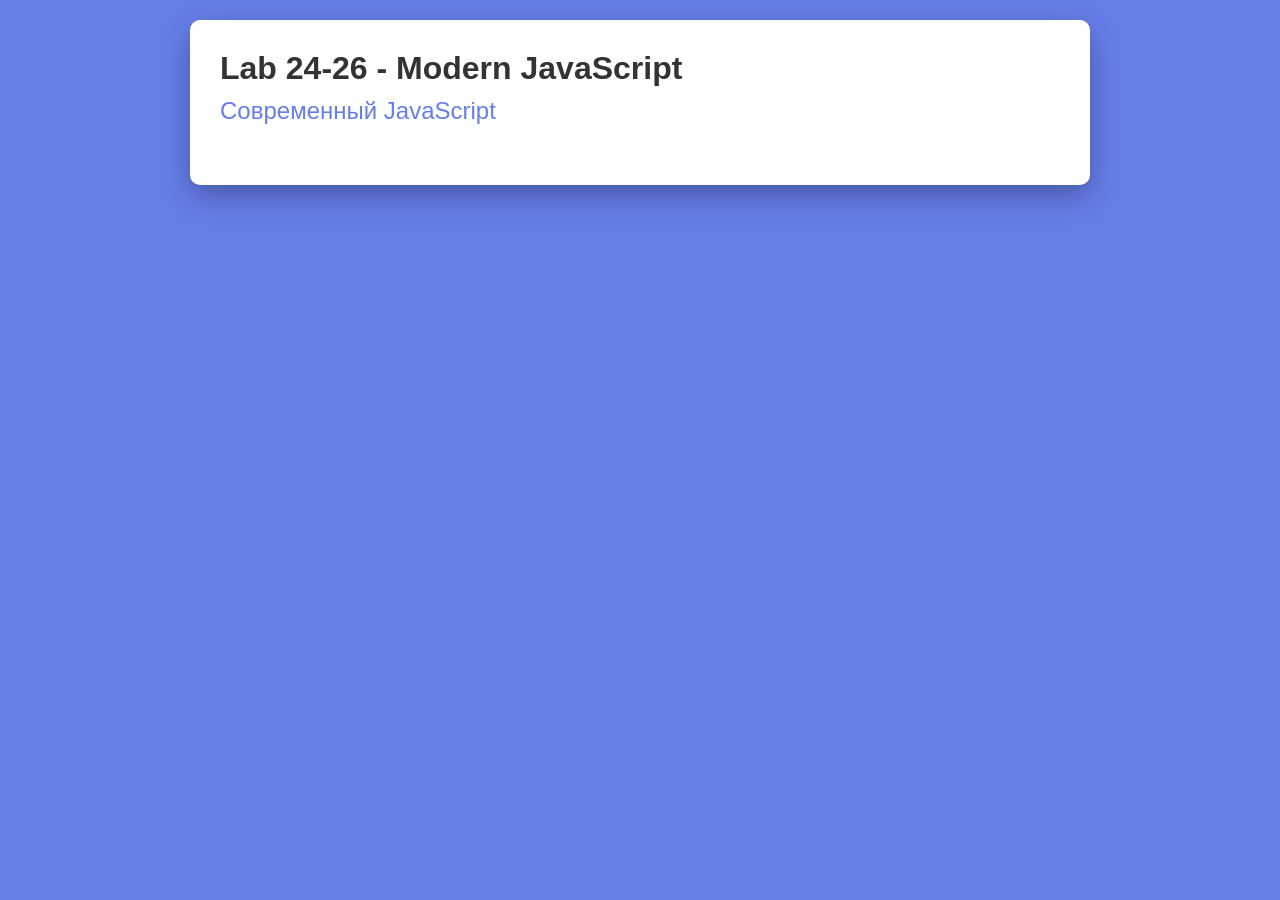
==== index.html @ 97a9b1fb "Initial commit" ====
<!DOCTYPE html>
<html lang="ru-Ru">
<head>
    <meta charset="UTF-8">
    <meta name="viewport" content="width=device-width, initial-scale=1.0">
    <title>Lab24-26 - Modern JavaScript</title>
    <link rel="stylesheet" href="style.css">
</head>
<body>
    <div class="container">
        <h1>Lab 24-26 - Modern JavaScript</h1>
        <h2>Современный JavaScript</h2>
    </div>
    <script type="module" src="js/api.js"></script>
</body>
</html>
---- style.css ----
* {
    margin: 0;
    padding: 0;
    box-sizing: border-box;
}
body {
    font-family: Verdana, sans-serif;
    background: #667eea;
    min-height: 100vh;
    padding: 20px;
}
.container {
    max-width: 900px;
    margin: 0 auto;
    background: white;
    padding: 30px;
    border-radius: 10px;
    box-shadow: 0 10px 30px rgba(0, 0, 0, 0.3);
}
h1 {
    color: #333;
    margin-bottom: 10px;
}
h2 {
    color: #667eea;
    margin-bottom: 30px;
    font-weight: 400;
}
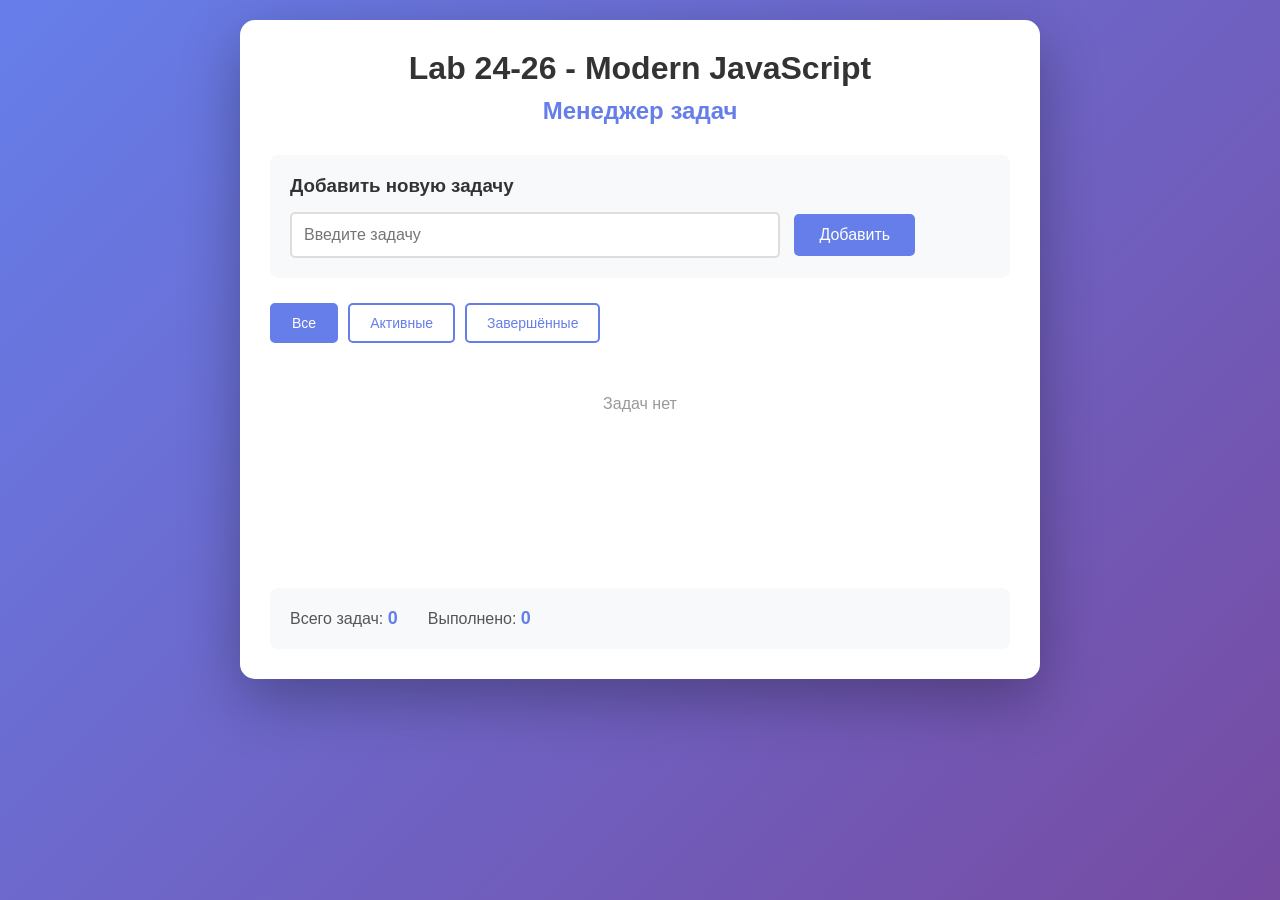
==== commit 4c28f0dd: "Final task manager application completed" ====
--- a/index.html
+++ b/index.html
@@ -9,7 +9,23 @@
 <body>
     <div class="container">
         <h1>Lab 24-26 - Modern JavaScript</h1>
-        <h2>Современный JavaScript</h2>
+        <h2>Менеджер задач</h2>
+        <div class="task-form">
+            <h3>Добавить новую задачу</h3>
+            <input type="text" id="taskInput" placeholder="Введите задачу"/>
+            <button id="addTask">Добавить</button>
+        </div>
+        <div class="filters">
+            <button class="filter-btn active" data-filter="all">Все</button>
+            <button class="filter-btn" data-filter="активные">Активные</button>
+            <button class="filter-btn" data-filter="completed">Завершённые</button>
+        </div>
+        <div id="taskList" class="task-list"></div>
+
+        <div class="stats">
+            <p>Всего задач: <span id="totalTasks">0</span></p>
+            <p>Выполнено: <span id="completedTasks">0</span></p>
+        </div>
     </div>
     <script type="module" src="js/api.js"></script>
 </body>
--- a/style.css
+++ b/style.css
@@ -3,26 +3,178 @@
     padding: 0;
     box-sizing: border-box;
 }
+
 body {
-    font-family: Verdana, sans-serif;
-    background: #667eea;
+    font-family: Arial, sans-serif;
+    background: linear-gradient(135deg, #667eea 0%, #764ba2 100%);
     min-height: 100vh;
     padding: 20px;
 }
+
 .container {
-    max-width: 900px;
+    max-width: 800px;
     margin: 0 auto;
     background: white;
+    border-radius: 15px;
     padding: 30px;
-    border-radius: 10px;
-    box-shadow: 0 10px 30px rgba(0, 0, 0, 0.3);
+    box-shadow: 0 20px 60px rgba(0,0,0,0.3);
 }
+
 h1 {
+    text-align: center;
     color: #333;
     margin-bottom: 10px;
 }
+
 h2 {
+    text-align: center;
     color: #667eea;
     margin-bottom: 30px;
-    font-weight: 400;
 }
+
+h3 {
+    margin-bottom: 15px;
+    color: #333;
+}
+.task-form {
+    margin-bottom: 25px;
+    padding: 20px;
+    background: #f8f9fa;
+    border-radius: 8px;
+}
+
+#taskInput {
+    width: 70%;
+    padding: 12px;
+    border: 2px solid #ddd;
+    border-radius: 5px;
+    font-size: 16px;
+    margin-right: 10px;
+}
+
+#taskInput:focus {
+    outline: none;
+    border-color: #667eea;
+}
+
+#addTask {
+    padding: 12px 25px;
+    background: #667eea;
+    color: white;
+    border: none;
+    border-radius: 5px;
+    font-size: 16px;
+    cursor: pointer;
+    transition: background 0.3s;
+}
+
+#addTask:hover {
+    background: #5568d3;
+}
+.filters {
+    margin-bottom: 20px;
+    display: flex;
+    gap: 10px;
+}
+
+.filter-btn {
+    padding: 10px 20px;
+    border: 2px solid #667eea;
+    background: white;
+    color: #667eea;
+    border-radius: 5px;
+    cursor: pointer;
+    transition: all 0.3s;
+    font-size: 14px;
+}
+
+.filter-btn:hover {
+    background: #f0f0f0;
+}
+
+.filter-btn.active {
+    background: #667eea;
+    color: white;
+}
+.task-list {
+    margin-bottom: 25px;
+    min-height: 200px;
+}
+
+.task-item {
+    display: flex;
+    justify-content: space-between;
+    align-items: center;
+    padding: 15px;
+    margin-bottom: 10px;
+    background: #f8f9fa;
+    border-radius: 5px;
+    border-left: 4px solid #667eea;
+    transition: all 0.3s;
+}
+
+.task-item:hover {
+    background: #e9ecef;
+    transform: translateX(5px);
+}
+
+.task-item.completed {
+    opacity: 0.6;
+    border-left-color: #28a745;
+}
+
+.task-content {
+    display: flex;
+    align-items: center;
+    gap: 12px;
+    flex: 1;
+}
+
+.task-checkbox {
+    width: 20px;
+    height: 20px;
+    cursor: pointer;
+}
+
+.task-text {
+    font-size: 16px;
+    color: #333;
+}
+
+.task-item.completed .task-text {
+    text-decoration: line-through;
+    color: #999;
+}
+
+.task-delete {
+    padding: 8px 15px;
+    background: #dc3545;
+    color: white;
+    border: none;
+    border-radius: 5px;
+    cursor: pointer;
+    transition: background 0.3s;
+}
+
+.task-delete:hover {
+    background: #c82333;
+}
+
+.stats {
+    padding: 20px;
+    background: #f8f9fa;
+    border-radius: 8px;
+    display: flex;
+    gap: 30px;
+}
+
+.stats p {
+    font-size: 16px;
+    color: #555;
+}
+
+.stats span {
+    font-weight: bold;
+    color: #667eea;
+    font-size: 18px;
+}
